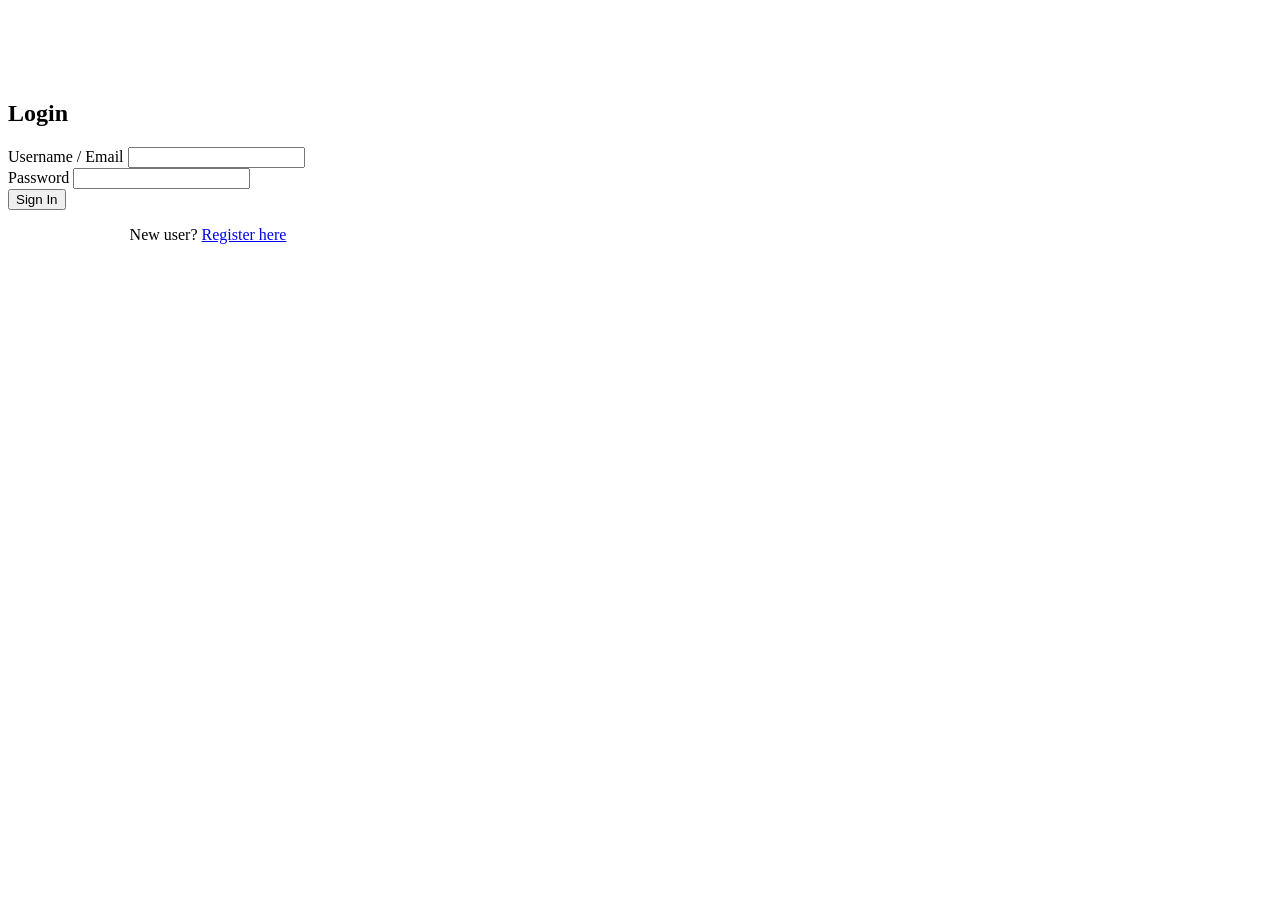
==== index.html @ 141d7163 "Added the main index page" ====
<!DOCTYPE html>
<html lang="en">
<head>
    <meta charset="UTF-8">
    <title>Login - Flood Relief System</title>
    <link rel="stylesheet" href="style.css">
</head>
<body>

<div class="container" style="max-width: 400px; margin-top: 100px;">
    <h2>Login</h2>
    <form action="login.php" method="POST">
        <div class="form-group">
            <label>Username / Email</label>
            <input type="text" name="username" required>
        </div>
        <div class="form-group">
            <label>Password</label>
            <input type="password" name="password" required>
        </div>
        <button type="submit">Sign In</button>
    </form>
    <p style="text-align: center;">New user? <a href="register.html">Register here</a></p>
</div>

</body>
</html>
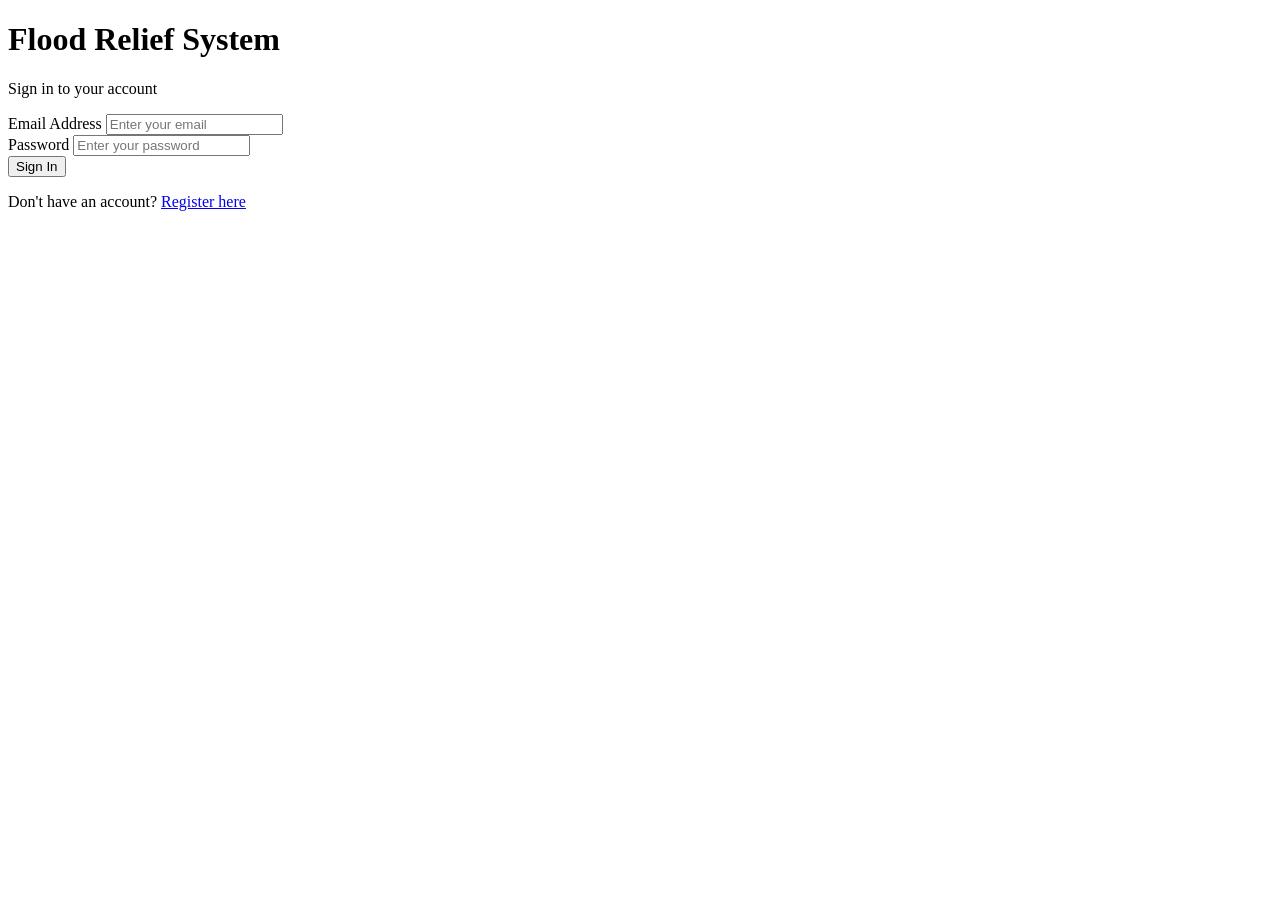
==== commit 0c2395dc: "Update index.html" ====
--- a/index.html
+++ b/index.html
@@ -1,27 +1,43 @@
 <!DOCTYPE html>
 <html lang="en">
+
 <head>
     <meta charset="UTF-8">
-    <title>Login - Flood Relief System</title>
-    <link rel="stylesheet" href="style.css">
+    <meta name="viewport" content="width=device-width, initial-scale=1.0">
+    <meta name="description"
+        content="Flood Relief Management System - Login to manage and submit flood relief requests in Sri Lanka.">
+    <title>Flood Relief Management System - Login</title>
+    <link rel="stylesheet" href="css/style.css">
 </head>
+
 <body>
+    <div class="toast-container" id="toastContainer"></div>
 
-<div class="container" style="max-width: 400px; margin-top: 100px;">
-    <h2>Login</h2>
-    <form action="login.php" method="POST">
-        <div class="form-group">
-            <label>Username / Email</label>
-            <input type="text" name="username" required>
+    <div class="auth-wrapper">
+        <div class="auth-card">
+            <h1>Flood Relief System</h1>
+            <p class="subtitle">Sign in to your account</p>
+
+            <form id="loginForm">
+                <div class="form-group">
+                    <label for="loginEmail">Email Address</label>
+                    <input type="email" id="loginEmail" name="email" placeholder="Enter your email" required>
+                </div>
+                <div class="form-group">
+                    <label for="loginPassword">Password</label>
+                    <input type="password" id="loginPassword" name="password" placeholder="Enter your password"
+                        required>
+                </div>
+                <button type="submit" class="btn btn-primary btn-full" id="loginBtn">Sign In</button>
+            </form>
+
+            <p class="text-center mt-2">
+                Don't have an account? <a href="register.html">Register here</a>
+            </p>
         </div>
-        <div class="form-group">
-            <label>Password</label>
-            <input type="password" name="password" required>
-        </div>
-        <button type="submit">Sign In</button>
-    </form>
-    <p style="text-align: center;">New user? <a href="register.html">Register here</a></p>
-</div>
+    </div>
 
+    <script src="js/app.js"></script>
 </body>
-</html>+
+</html>
